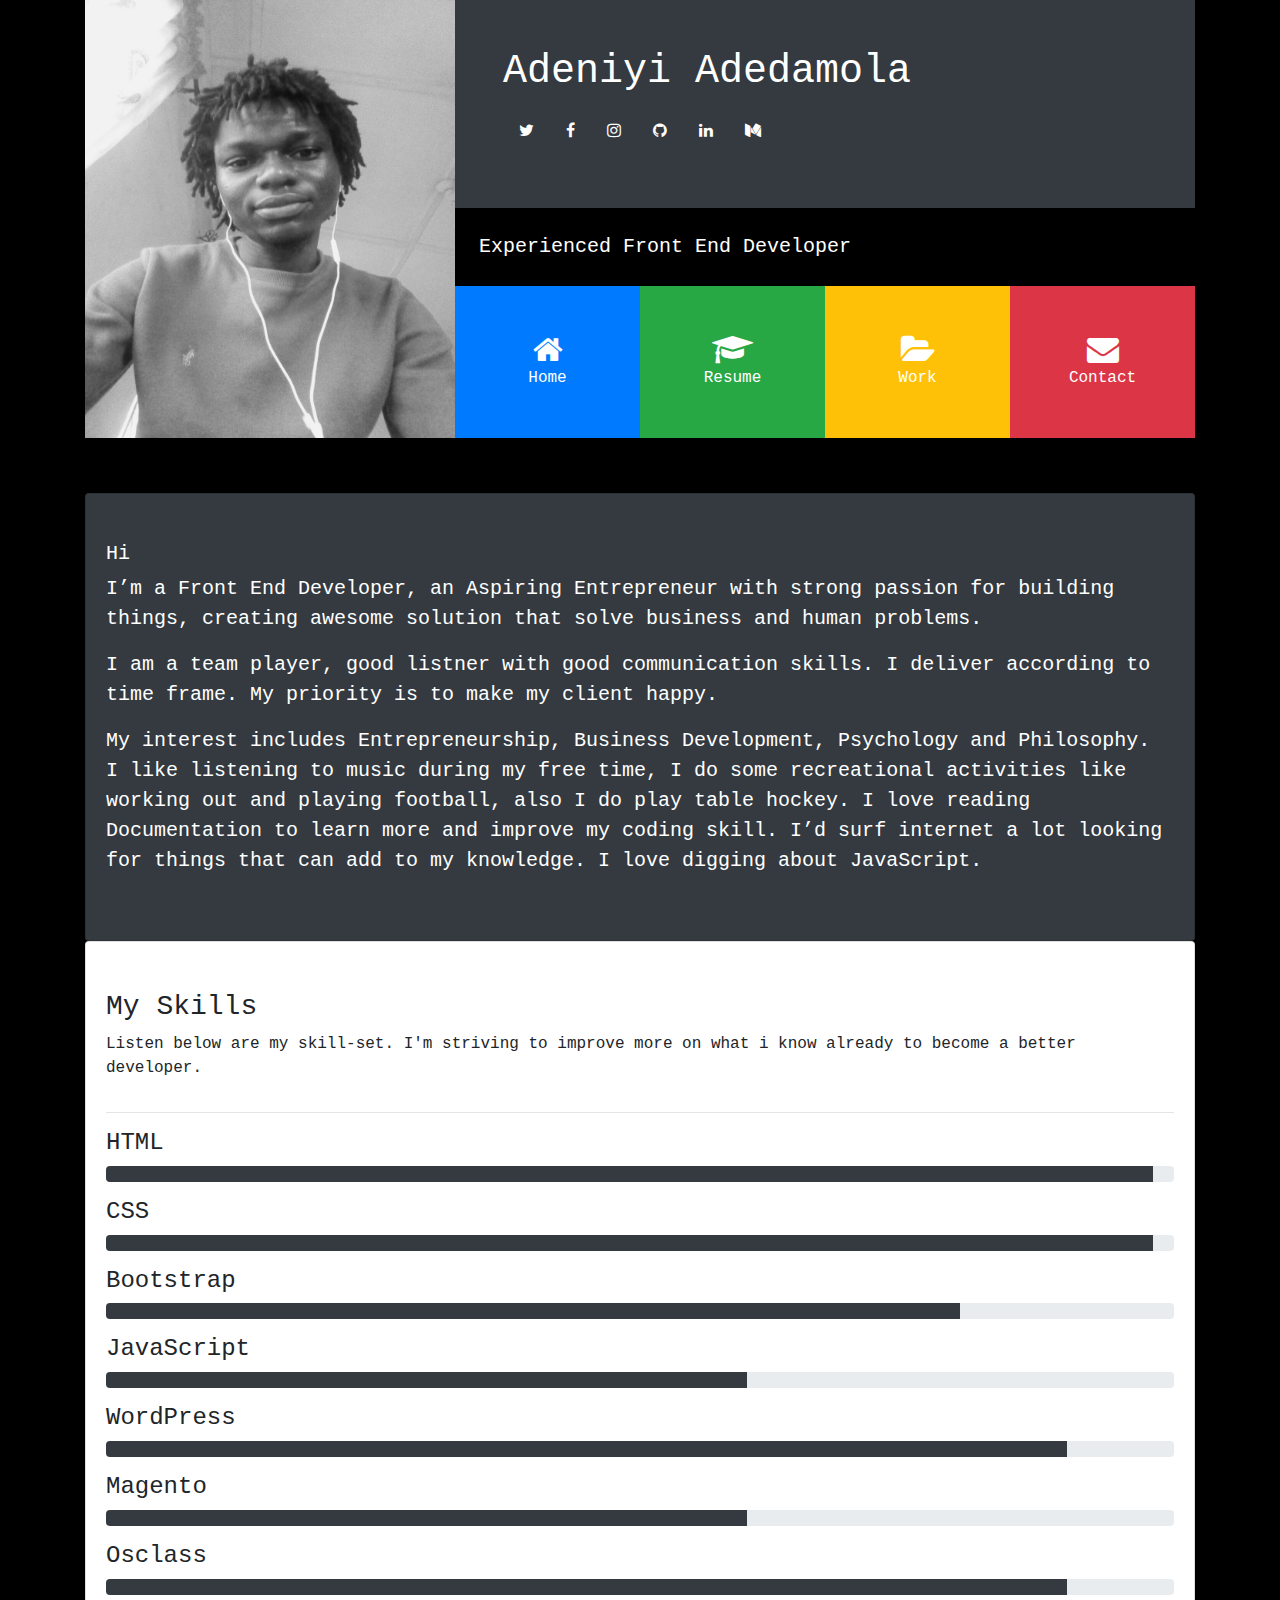
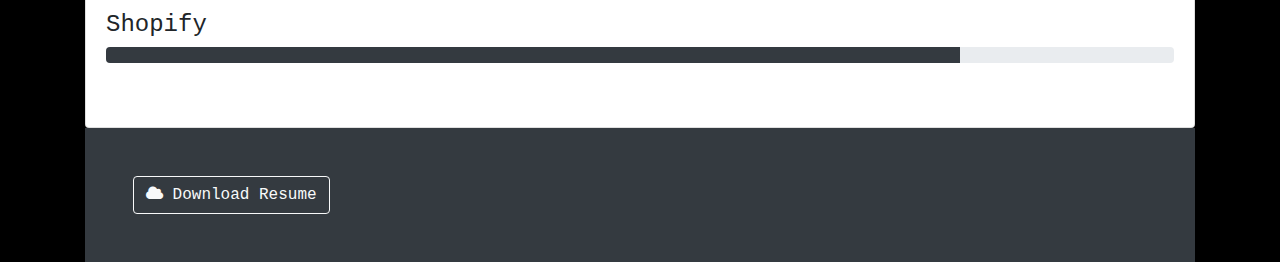
==== index.html @ c520bd43 "service worker" ====
<!DOCTYPE html>
<html class="no-js" lang="en">
<head>

  <!-- Basic Page Needs
  –––––––––––––––––––––––––––––––––––––––––––––––––– -->
  <meta charset="utf-8">
  <title>I am Adeniyi Adedamola</title>
  <meta name="description" content="">
  <meta name="author" content="">

  <!-- Mobile Specific Metas
  –––––––––––––––––––––––––––––––––––––––––––––––––– -->
  <meta http-equiv="x-ua-compatible" content="ie=edge">
	<meta name="viewport" content="width=device-width, initial-scale=1.0" />

  <!-- CSS
  –––––––––––––––––––––––––––––––––––––––––––––––––– -->
  <link rel="stylesheet" href="css/bootstrap.min.css">
  <link rel="stylesheet" href="css/font-awesome.min.css">
  <link rel="stylesheet" href="style.css">

  <!-- favicon
  –––––––––––––––––––––––––––––––––––––––––––––––––– -->
  <link rel="shortcut icon" href="images/fav.ico" type="image/x-icon">




</head>
<body id="container">
  <div class="container">
    <header id="main-header">
      <div class="row no-gutters">
        <div class="col-lg-4 col-md-5">
          <img src="images/niyi.jpg" alt="Photo">
        </div>
        <div class="col-lg-8 col-md-7">
          <div class="d-flex flex-column">
            <div class="p-5 bg-dark text-white">
              <h1>Adeniyi Adedamola</h1>
              <div class="name d-flex flex-row align-items-center">
                <div class="p-3"><a href="https://twitter.com/Trap_Introvert"><i class="fa fa-twitter"></i></a></div>
                <div class="p-3"><a href="https://www.facebook.com/adedamola.m.adeniyi"><i class="fa fa-facebook"></i></a></div>
                <div class="p-3"><a href="https://instagram.com/trapintrovert"><i class="fa fa-instagram"></i></a></div>
                <div class="p-3"><a href="https://github.com/Trapintrovert"><i class="fa fa-github"></i></a></div>
                <div class="p-3"><a href="https://www.linkedin.com/in/adedamola-adeniyi-aa73b7106/"><i class="fa fa-linkedin"></i></a></div>
                <div class="p-3"><a href="https://medium.com/@adedamolaadeniyi/"><i class="fa fa-medium"></i></a></div>
              </div>
            </div>

            <div class="p-4 bg-black lead">
              Experienced Front End Developer
            </div>

            <div>
              <div class="d-flex flex-row text-white align-items-stretch text-center">
                <div class="port-item p-3 bg-primary" data-toggle="collapse" data-target="#home">
                  <i class="fa fa-home d-block"></i> Home
                </div>
                <div class="port-item p-3 bg-success" data-toggle="collapse" data-target="#resume">
                  <i class="fa fa-graduation-cap d-block"></i> Resume
                </div>
                <div class="port-item p-3 bg-warning" data-toggle="collapse" data-target="#work">
                  <i class="fa fa-folder-open d-block"></i> Work
                </div>
                <div class="port-item p-3 bg-danger" data-toggle="collapse" data-target="#contact">
                  <i class="fa fa-envelope d-block"></i>Contact
                </div>
              </div>
            </div>
          </div>
        </div>
      </div>
    </header>

    <!-- HOME -->
    <div id="home" class="collapse show">
      <div class="card card-body bg-dark text-white py-5">
        <h2 class="lead">Hi</h2>
        <p class="lead">I’m a Front End Developer, an Aspiring Entrepreneur with strong passion for building things, creating awesome solution that solve business and human problems. </p>
        <p class="lead">I am a team player, good listner with good communication skills. I deliver according to time frame. My priority is to make my client happy.</p>
        <p class="lead">My interest includes Entrepreneurship, Business Development, Psychology and Philosophy.  I like listening to music during my free time, I do some recreational activities like working out and playing football, also I do play table hockey. I love reading Documentation to learn more and improve my coding skill. I’d surf internet a lot looking for things that can add to my knowledge. I love digging about JavaScript. </p>
      </div>

      <div class="card card-body py-5">
        <h3>My Skills</h3>
        <p>Listen below are my skill-set. I'm striving to improve more on what i know already to become a better developer.</p>
        <hr>
        <h4>HTML</h4>
        <div class="progress mb-3">
          <div class="progress-bar bg-dark" style="width:98%"></div>
        </div>
        <h4>CSS</h4>
        <div class="progress mb-3">
          <div class="progress-bar bg-dark" style="width:98%"></div>
        </div>
        <h4>Bootstrap</h4>
        <div class="progress mb-3">
          <div class="progress-bar bg-dark" style="width:80%"></div>
        </div>
        <h4>JavaScript</h4>
        <div class="progress mb-3">
          <div class="progress-bar bg-dark" style="width:60%"></div>
        </div>
        <h4>WordPress</h4>
        <div class="progress mb-3">
          <div class="progress-bar bg-dark" style="width:90%"></div>
        </div>
        <h4>Magento</h4>
        <div class="progress mb-3">
          <div class="progress-bar bg-dark" style="width:60%"></div>
        </div>
        <h4>Osclass</h4>
        <div class="progress mb-3">
          <div class="progress-bar bg-dark" style="width:90%"></div>
        </div>
        <h4>Shopify</h4>
        <div class="progress mb-3">
          <div class="progress-bar bg-dark" style="width:80%"></div>
        </div>
      </div>
    </div>

    <!-- RESUME -->
    <div id="resume" class="collapse">
      <div class="card card-body bg-dark text-white py-5">
        <h2>My Resume</h2>
      </div>
      <div class="card card-body py-5">
        <h3>Where have i worked?</h3>
        <p>In order to gain expirence, i have work for...</p>
        <div class="card-deck">
          <div class="card">
            <div class="card-body">
              <h4 class="card-title">Bluespectra Limited</h4>
              <p class="card-text">A digital firm that provide digital solution for businesses. Activities includes Digital Marketing, Web Development, Digital Business Management and Consultancy.</p>
              <p class="p-2 mb-3 bg-dark text-white">
                Position: Front End Developer
              </p>
              <p class="p-2 mb-3 bg-dark text-white">
                Location: Abeokuta, Ogun State.
              </p>
            </div>
            <div class="card-footer">
              <h6 class="text-muted">
                Dates: 2018 - 2019
              </h6>
            </div>
          </div>
        </div>
      </div>
    </div>

    <!-- WORK -->
    <div id="work" class="collapse">
      <div class="card card-body bg-dark text-white py-5">
        <h3>My Porfolio</h3>
      </div>
      <div class="card card-body py-5">
        <h3>What have i built?</h3>
        <p>Below are some of my work.</p>
        <div class="row pt-3">
          <div class="col-md-3">
            <div class="card">
              <div class="card-body">
                <img src="images/newsflagship.png" alt="Newsflagship Logo" class="img-fluid">
                <p class="card-text">A news website that delivers news update within and outside Nigeria.</p>
              </div>
              <div class="card-footer bg-dark">
                <a href="https://newsflagship.com" class="btn btn-outline-light btn-block"> View</a>
              </div>
            </div>
          </div>
          <div class="col-md-3">
            <div class="card">
              <div class="card-body">
                <img src="images/triangle.png" alt="Triangle Logo" class="img-fluid">
                <p class="card-text">Landing Page for Triangle Africa: a community for creatives.</p>
              </div>
              <div class="card-footer bg-dark">
                <a href="https://www.triangle.africa" class="btn btn-outline-light btn-block"> View</a>
              </div>
            </div>
          </div>
          <div class="col-md-3">
            <div class="card">
              <div class="card-body">
                <img src="images/Myexcapedes.jpg" alt="Myexcapedes Logo" class="img-fluid">
                <p class="card-text">Landing page for Myexcapedes: a platform for live experience for tourist.</p>
              </div>
              <div class="card-footer bg-dark">
                <a href="https://trapintrovert.github.io/Myexcapedes/" class="btn btn-outline-light btn-block"> View</a>
              </div>
            </div>
          </div>
          <div class="col-md-3">
            <div class="card">
              <div class="card-body">
                <img src="images/archtech-logo.png" alt="Newsflagship Logo" class="img-fluid">
                <p class="card-text">A website for construction professional training and consultancy.</p>
              </div>
              <div class="card-footer bg-dark">
                <a href="https://archtechgroupnigeria.com/" class="btn btn-outline-light btn-block"> View</a>
              </div>
            </div>
          </div>
        </div>
        <div class="row pt-3">
          <div class="col">
            <a href="https://github.com/Trapintrovert" class="btn btn-outline-light btn-block bg-dark text-white"> View more project</a>
          </div>
        </div>
      </div>

    </div>

    <!-- CONTACT -->
    <div id="contact" class="collapse">
      <div class="card card-body bg-dark text-white py-5">
        <h2>Contact</h2>
          <div class="p-3">
            <i class="fa fa-phone mr-3"></i> (234) 08132174056
          </div>
          <div class="pl-3">
            <i class="fa fa-envelope mr-2"></i> inboxadeniyi@gmail.com
          </div>
      </div>

      <div class="card card-body py-5">
        <h3>Get in touch</h3>
        <p>I will respond to your email as soon as possible. Wink!</p>
        <form action="https://formspree.io/inboxadeniyi@gmail.com" method="POST">
          <input type="hidden" name="_subject" value="Contact Form">
          <input type="hidden" name="_next" value="portfolio/thankyou.html" >
          <div class="form-group">
            <div class="input-group input-group-lg">
              <span class="input-group-addon bg-dark text-white">
                <i class="fa fa-user p-3"></i>
              </span>
              <input type="text" class="form-control bg-dark text-white" id="name" name="name" placeholder="Name">
              <div class="invalid-feedback">
                Maka why nah. Enter between 2 to 20 characters.
              </div>
            </div>
          </div>
          <div class="form-group">
            <div class="input-group input-group-lg">
              <span class="input-group-addon bg-dark text-white">
                <i class="fa fa-envelope p-3"></i>
              </span>
              <input type="email" class="form-control bg-dark text-white" id="email" name="_replyto" placeholder="Email">
              <div class="invalid-feedback">
                Abeg enter a valid email address.
              </div>
            </div>
          </div>
          <div class="form-group">
            <div class="input-group input-group-lg">
              <span class="input-group-addon bg-dark text-white">
                <i class="fa fa-pencil p-3"></i>
              </span>
              <textarea class="form-control bg-dark text-white" rows="5" id="message" name="message" placeholder="Message"></textarea>
              <div class="invalid-feedback">
                Abah! Write something nah.
              </div>
            </div>
          </div>
          <input type="submit" value="Send" class="btn btn-dark btn-block btn-lg">
        </form>
      </div>
    </div>

    <!-- FOOTER -->
    <footer id="main-footer" class="p-5 bg-dark text-white">
      <div class="row">
        <div class="col-md-6">
          <a href="images/resume.pdf" class="btn btn-outline-light"><i class="fa fa-cloud"></i> Download Resume</a>
        </div>
      </div>
    </footer>
  </div>

   <script src="jquery/jquery-2.1.4.min.js"></script>
   <script src="jquery/popper.min.js"></script>
   <script src="js/bootstrap.min.js"></script>
   <script src="js/validation.js"></script>
    <script>
      $('.port-item').click(function(){
        $('.collapse').collapse('hide');
      });
    </script>
    <script>
    // Check that service workers are registered
    if ('serviceWorker' in navigator) {
      // Use the window load event to keep the page load performant
      window.addEventListener('load', () => {
        navigator.serviceWorker.register('portfolio/sw.js');
      });
    }
    </script>
</body>
</html>
---- style.css ----
/*
  Project: Triangle Africa Landing Page
  Author: Trap Introvert
  github: https://github.com/Trapintrovert

 */

 /* HOME PAGE STYLE */

 @media (max-width:360px) {
   .port-item{
     width: 25% !important;
   }
  header .d-flex{
     font-size: 12px;
   }
   #main-header img{
     width: 100%;
     height: 100% !important;
   }
 }

@media (max-width:320px) {
  .name .fa{
    margin-left: -7px !important;
  }
  #main-header img{
    width: 100%;
    height: 100%;
  }
}

@media (max-width:575px) {
  #main-header img{
    width: 100%;
    height: 100%;
  }
}

/* Medium devices (tablets) */
@media (min-width:768px) {
  #main-header img{
    width: 100%;
    height: 100%;
  }
  #thanks img{
    height: 320px;
    width: 60%;
    margin-left: 20%;
    border-radius: 20px;
  }

}


/* Large devices (desktops) */
@media (min-width:992px) {
  #main-header img{
    width: 100%;
    height: 88.8%;
  }
}

@media (min-width:1000px) {
  #main-header img{
    width: 100%;
    height: 90.6%;
  }
}

/* Extra large devices (large desktops) */
@media (min-width:1200px) {
  .port-item{
    padding: 3em !important;
  }
  #main-header img{
    width: 100%;
    height: 88.8%;
  }
  #thanks img{
    height: 320px;
    width: 60%;
    margin-left: 20%;
    border-radius: 20px;
  }

}

body{
  font-family: 'Roboto Mono', monospace;
  background: #000;
}

.bg-black {
  background: #000;
  color: #fff;
}

.port-item{
  width: 30%;
}

.port-item .fa{
  font-size: 2em;

}

#main-header a {
  color: #fff;
}


.port-item:hover{
  opacity: 0.8;
  cursor: pointer;
}

#thanks img{
  border-radius: 20px;
}

#thanks .btn-outline-light{
  margin-left: 36%;
  width: 30%;
}
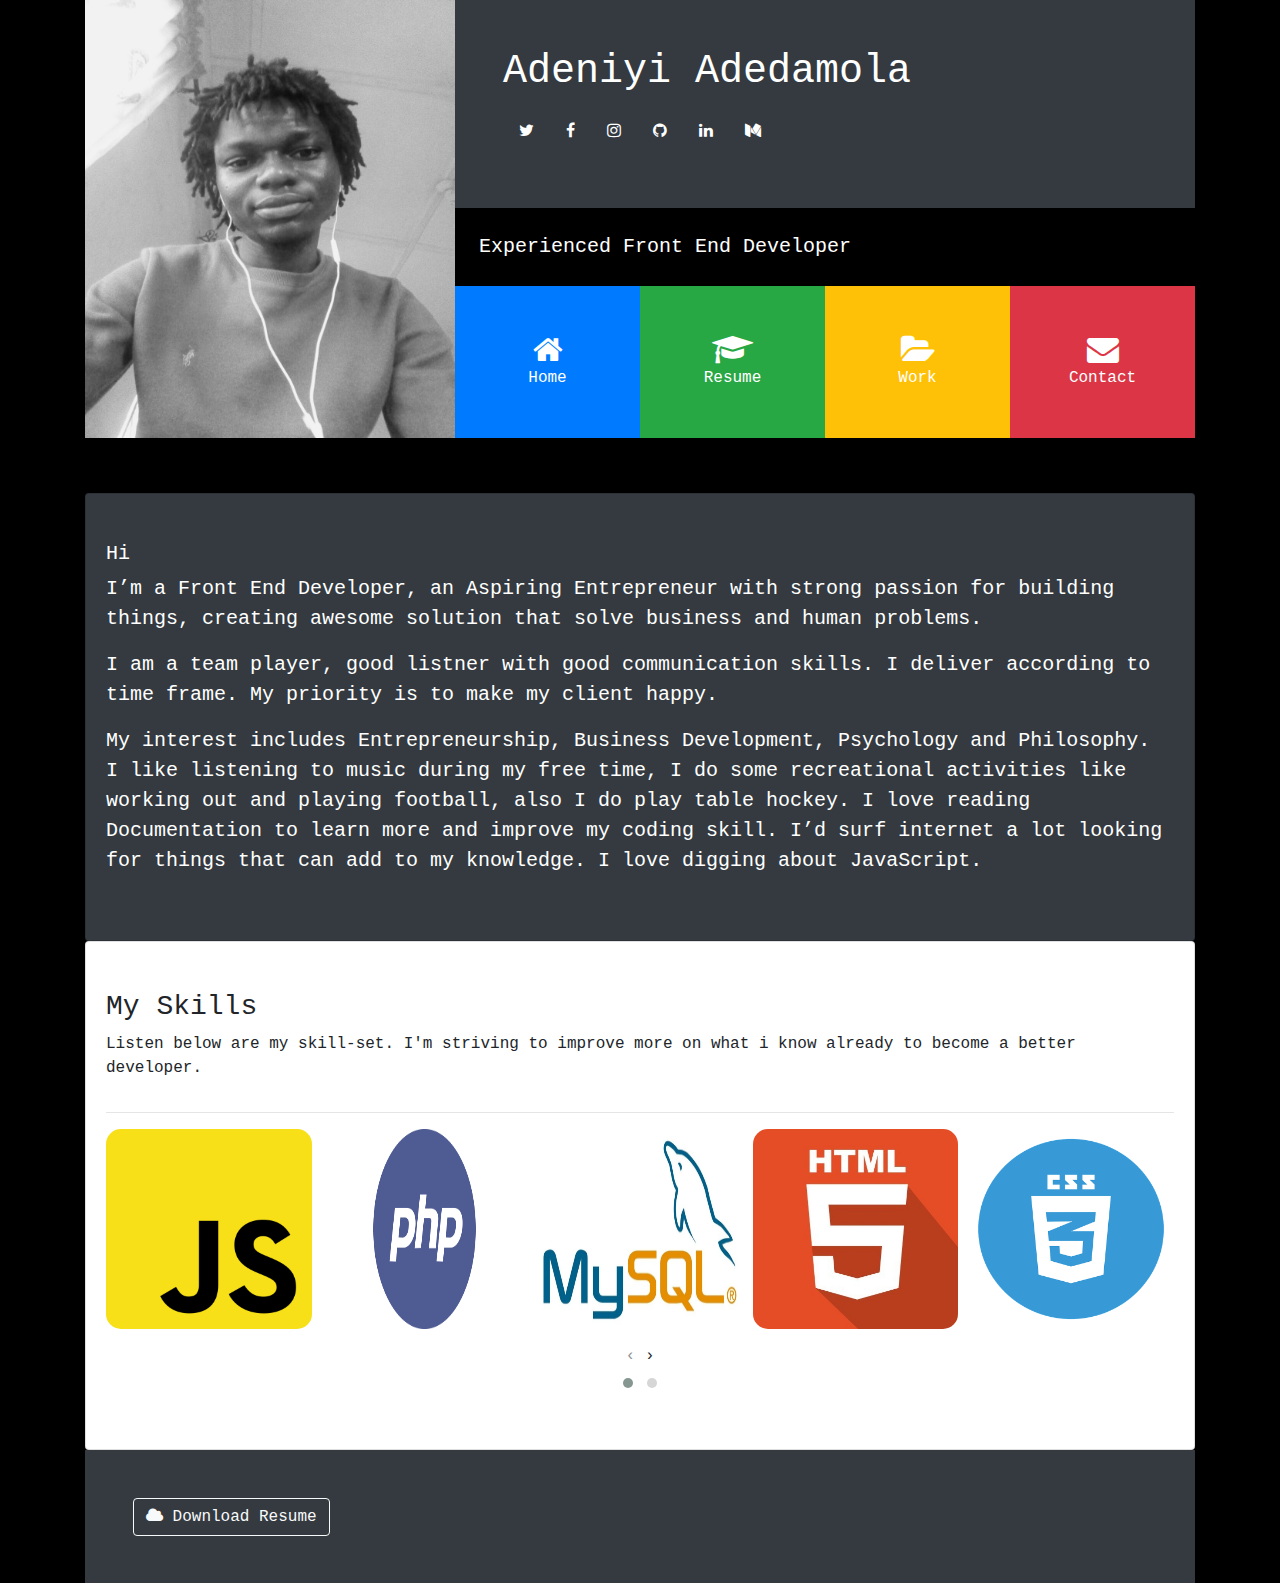
==== commit f6df310d: "modifications" ====
--- a/index.html
+++ b/index.html
@@ -16,6 +16,8 @@
 
   <!-- CSS
   –––––––––––––––––––––––––––––––––––––––––––––––––– -->
+  <link rel="stylesheet" href="css/owl.carousel.min.css">
+  <link rel="stylesheet" href="css/owl.theme.default.min.css">
   <link rel="stylesheet" href="css/bootstrap.min.css">
   <link rel="stylesheet" href="css/font-awesome.min.css">
   <link rel="stylesheet" href="style.css">
@@ -75,52 +77,103 @@
     </header>
 
     <!-- HOME -->
-    <div id="home" class="collapse show">
-      <div class="card card-body bg-dark text-white py-5">
-        <h2 class="lead">Hi</h2>
-        <p class="lead">I’m a Front End Developer, an Aspiring Entrepreneur with strong passion for building things, creating awesome solution that solve business and human problems. </p>
-        <p class="lead">I am a team player, good listner with good communication skills. I deliver according to time frame. My priority is to make my client happy.</p>
-        <p class="lead">My interest includes Entrepreneurship, Business Development, Psychology and Philosophy.  I like listening to music during my free time, I do some recreational activities like working out and playing football, also I do play table hockey. I love reading Documentation to learn more and improve my coding skill. I’d surf internet a lot looking for things that can add to my knowledge. I love digging about JavaScript. </p>
-      </div>
-
-      <div class="card card-body py-5">
-        <h3>My Skills</h3>
-        <p>Listen below are my skill-set. I'm striving to improve more on what i know already to become a better developer.</p>
-        <hr>
-        <h4>HTML</h4>
-        <div class="progress mb-3">
-          <div class="progress-bar bg-dark" style="width:98%"></div>
-        </div>
-        <h4>CSS</h4>
-        <div class="progress mb-3">
-          <div class="progress-bar bg-dark" style="width:98%"></div>
-        </div>
-        <h4>Bootstrap</h4>
-        <div class="progress mb-3">
-          <div class="progress-bar bg-dark" style="width:80%"></div>
-        </div>
-        <h4>JavaScript</h4>
-        <div class="progress mb-3">
-          <div class="progress-bar bg-dark" style="width:60%"></div>
-        </div>
-        <h4>WordPress</h4>
-        <div class="progress mb-3">
-          <div class="progress-bar bg-dark" style="width:90%"></div>
-        </div>
-        <h4>Magento</h4>
-        <div class="progress mb-3">
-          <div class="progress-bar bg-dark" style="width:60%"></div>
-        </div>
-        <h4>Osclass</h4>
-        <div class="progress mb-3">
-          <div class="progress-bar bg-dark" style="width:90%"></div>
-        </div>
-        <h4>Shopify</h4>
-        <div class="progress mb-3">
-          <div class="progress-bar bg-dark" style="width:80%"></div>
-        </div>
-      </div>
-    </div>
+
+        <div id="home" class="collapse show">
+          <div class="card card-body bg-dark text-white py-5">
+            <h2 class="lead">Hi</h2>
+            <p class="lead">I’m a Front End Developer, an Aspiring Entrepreneur with strong passion for building things, creating awesome solution that solve business and human problems. </p>
+            <p class="lead">I am a team player, good listner with good communication skills. I deliver according to time frame. My priority is to make my client happy.</p>
+            <p class="lead">My interest includes Entrepreneurship, Business Development, Psychology and Philosophy.  I like listening to music during my free time, I do some recreational activities like working out and playing football, also I do play table hockey. I love reading Documentation to learn more and improve my coding skill. I’d surf internet a lot looking for things that can add to my knowledge. I love digging about JavaScript. </p>
+          </div>
+
+          <div class="card card-body py-5">
+            <h3>My Skills</h3>
+            <p>Listen below are my skill-set. I'm striving to improve more on what i know already to become a better developer.</p>
+            <hr>
+            <div class="owl-carousel owl-theme">
+              <div class="item">
+                <div class="card inner-card">
+                  <img src="images/js.png" alt="JavaScript Logo" class="img-fluid">
+                  <div class="card-img-overlay">
+                    <p class="text-white">Frameworks: Jquery</p>
+                  </div>
+                </div>
+              </div>
+              <div class="item">
+                <div class="card inner-card">
+                  <img src="images/php.png" alt="Php Logo" class="img-fluid">
+                  <div class="card-img-overlay">
+                    <p class="text-white pt-5">I'm new to PHP. Looking forward to start using Frameworks like Laravel.</p>
+                  </div>
+                </div>
+              </div>
+              <div class="item">
+                <div class="card inner-card">
+                  <img src="images/mysql.jpg" alt="Mysql Logo" class="img-fluid">
+                  <div class="card-img-overlay">
+                    <p class="text-white pt-5">At Meddle level with Mysql</p>
+                  </div>
+                </div>
+              </div>
+              <div class="item">
+                <div class="card inner-card">
+                  <img src="images/html.jpg" alt="html Logo" class="img-fluid">
+                  <div class="card-img-overlay">
+                    <p class="text-white pt-5">100% proficient with HTML</p>
+                  </div>
+                </div>
+              </div>
+              <div class="item">
+                <div class="card inner-card">
+                  <img src="images/css.png" alt="CSS Logo" class="img-fluid">
+                  <div class="card-img-overlay">
+                    <p class="text-white pt-5">100% proficient with CSS</p>
+                  </div>
+                </div>
+              </div>
+              <div class="item">
+                <div class="card inner-card">
+                  <img src="images/bootstrap.jpg" alt="Bootstrap Logo" class="img-fluid">
+                  <div class="card-img-overlay">
+                    <p class="text-white pt-5">100% proficient with Bootstrap</p>
+                  </div>
+                </div>
+              </div>
+              <div class="item">
+                <div class="card inner-card">
+                  <img src="images/Wordpress.jpg" alt="WordPress Logo" class="img-fluid">
+                  <div class="card-img-overlay">
+                    <p class="text-white pt-5">100% proficient with Wordpress</p>
+                  </div>
+                </div>
+              </div>
+              <div class="item">
+                <div class="card inner-card">
+                  <img src="images/magento.jpg" alt="Magento Logo" class="img-fluid">
+                  <div class="card-img-overlay">
+                    <p class="text-white pt-5">100% proficient with Magento</p>
+                  </div>
+                </div>
+              </div>
+              <div class="item">
+                <div class="card inner-card">
+                  <img src="images/shopify.jpg" alt="Shopify Logo" class="img-fluid">
+                  <div class="card-img-overlay">
+                    <p class="text-white pt-5">100% proficient with Shopify</p>
+                  </div>
+                </div>
+              </div>
+              <div class="item">
+                <div class="card inner-card">
+                  <img src="images/osclass.png" alt="Osclass Logo" class="img-fluid">
+                  <div class="card-img-overlay">
+                    <p class="text-white pt-5">100% proficient with Osclass</p>
+                  </div>
+                </div>
+              </div>
+          </div>
+        </div>
+      </div>
 
     <!-- RESUME -->
     <div id="resume" class="collapse">
@@ -175,7 +228,7 @@
           <div class="col-md-3">
             <div class="card">
               <div class="card-body">
-                <img src="images/triangle.png" alt="Triangle Logo" class="img-fluid">
+                <img src="images\triangle.png" alt="Triangle Logo" class="img-fluid">
                 <p class="card-text">Landing Page for Triangle Africa: a community for creatives.</p>
               </div>
               <div class="card-footer bg-dark">
@@ -260,10 +313,7 @@
               <span class="input-group-addon bg-dark text-white">
                 <i class="fa fa-pencil p-3"></i>
               </span>
-              <textarea class="form-control bg-dark text-white" rows="5" id="message" name="message" placeholder="Message"></textarea>
-              <div class="invalid-feedback">
-                Abah! Write something nah.
-              </div>
+              <textarea class="form-control bg-dark text-white" rows="5" id="message" name="message" placeholder="Message" required></textarea>
             </div>
           </div>
           <input type="submit" value="Send" class="btn btn-dark btn-block btn-lg">
@@ -271,18 +321,19 @@
       </div>
     </div>
 
-    <!-- FOOTER -->
-    <footer id="main-footer" class="p-5 bg-dark text-white">
-      <div class="row">
-        <div class="col-md-6">
-          <a href="images/resume.pdf" class="btn btn-outline-light"><i class="fa fa-cloud"></i> Download Resume</a>
-        </div>
-      </div>
-    </footer>
-  </div>
+
+  <!-- FOOTER -->
+  <footer id="main-footer" class="p-5 bg-dark text-white">
+    <div class="row">
+      <div class="col-md-6">
+        <a href="images/resume.pdf" class="btn btn-outline-light"><i class="fa fa-cloud"></i> Download Resume</a>
+      </div>
+    </div>
+  </footer>
 
    <script src="jquery/jquery-2.1.4.min.js"></script>
    <script src="jquery/popper.min.js"></script>
+   <script src="js/owl.carousel.min.js"></script>
    <script src="js/bootstrap.min.js"></script>
    <script src="js/validation.js"></script>
     <script>
@@ -295,9 +346,33 @@
     if ('serviceWorker' in navigator) {
       // Use the window load event to keep the page load performant
       window.addEventListener('load', () => {
-        navigator.serviceWorker.register('portfolio/sw.js');
+        navigator.serviceWorker.register('/sw.js');
       });
     }
     </script>
+    <script>
+      $(document).ready(function(){
+        $(".owl-carousel").owlCarousel({
+          loop:true,
+          margin:10,
+          responsiveClass:true,
+          responsive:{
+              0:{
+                  items:1,
+                  nav:true
+              },
+              600:{
+                  items:3,
+                  nav:false
+              },
+              1000:{
+                  items:5,
+                  nav:true,
+                  loop:false
+              }
+          }
+        });
+      });
+    </script>
 </body>
 </html>
--- a/style.css
+++ b/style.css
@@ -1,5 +1,4 @@
 /*
-  Project: Triangle Africa Landing Page
   Author: Trap Introvert
   github: https://github.com/Trapintrovert
 
@@ -123,3 +122,29 @@
   margin-left: 36%;
   width: 30%;
 }
+
+#home img{
+  width: 300px;
+  height: 200px;
+  border-radius: 15px;
+}
+
+#home .inner-card{
+  border: 0px;
+}
+
+#home .card-img-overlay {
+  position: absolute;
+  top: 0;
+  bottom: 0;
+  left: 0;
+  right: 0;
+  transition: .9s ease;
+  opacity:0;
+ border-radius: 8px;
+}
+#home .inner-card:hover .card-img-overlay{
+ opacity: 0.7;
+ background-color: #000;
+ color: #ffffff;
+}
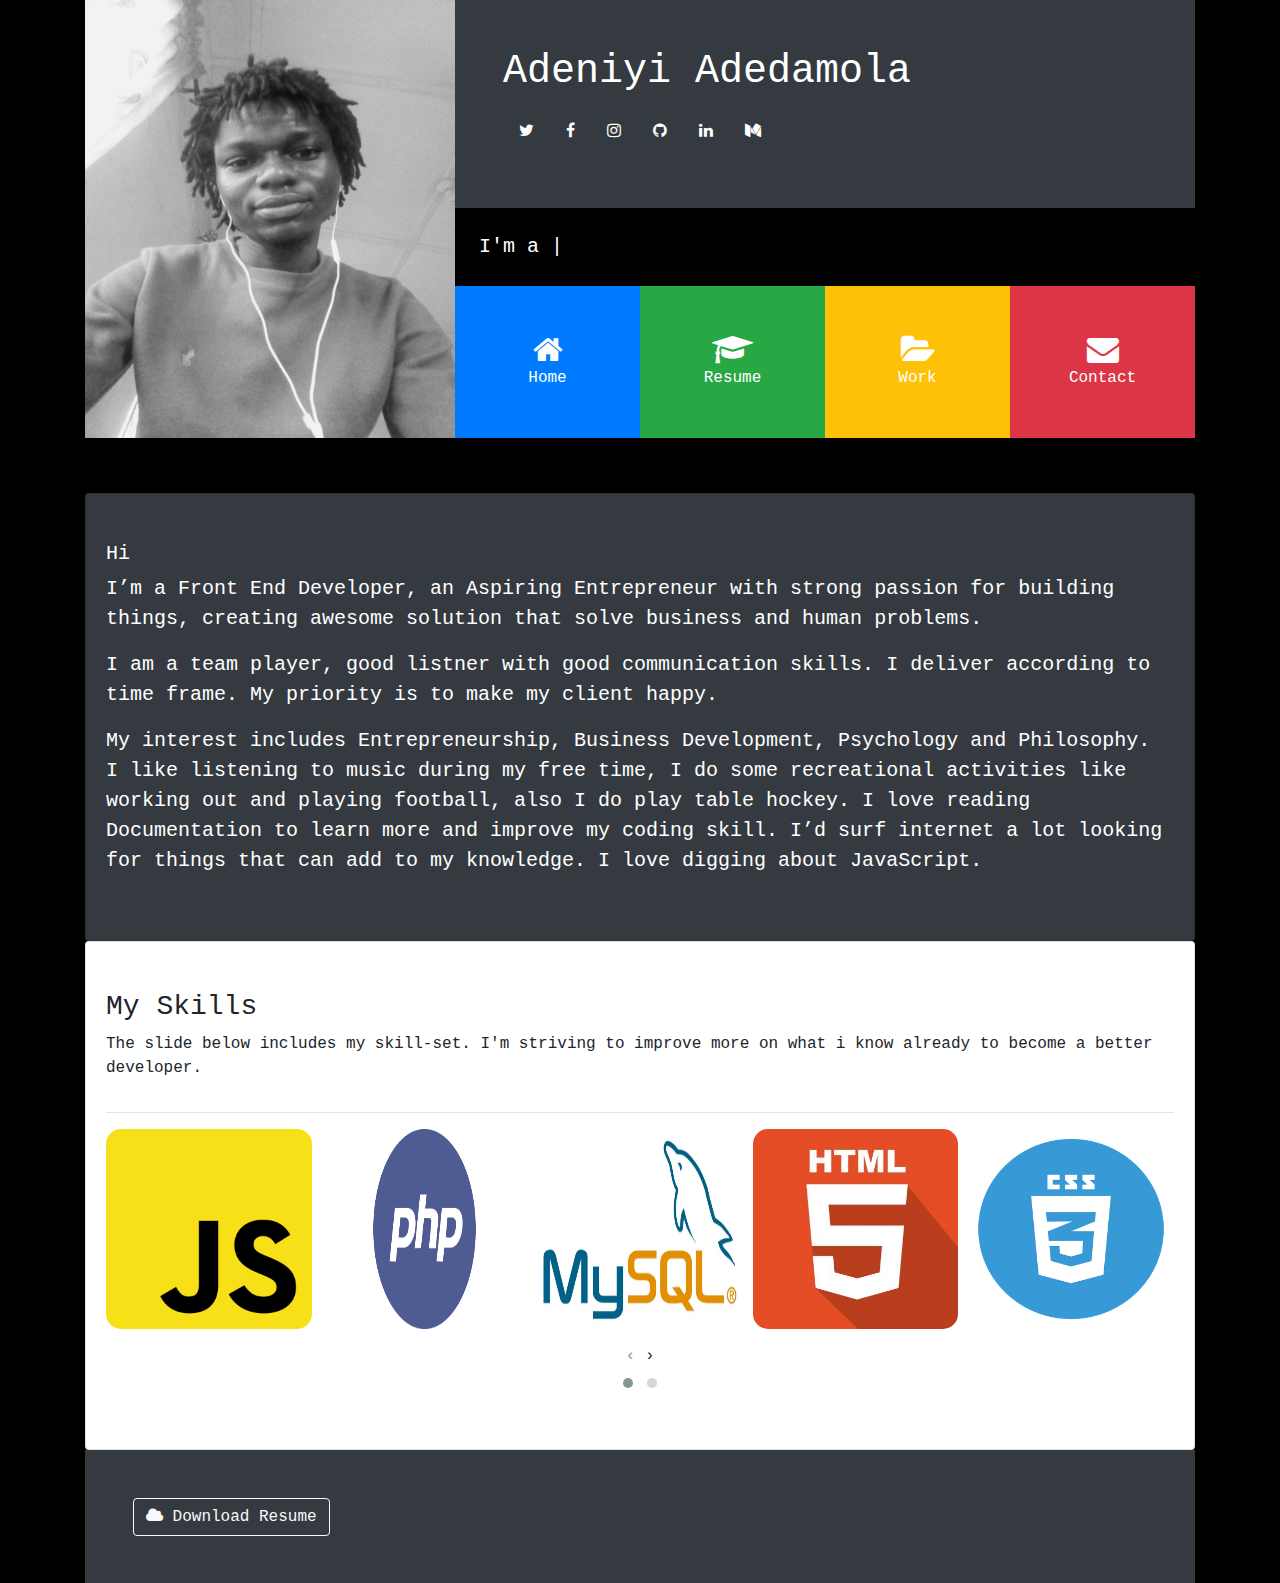
==== commit 175daf9c: "typedJs implementation" ====
--- a/index.html
+++ b/index.html
@@ -18,6 +18,7 @@
   –––––––––––––––––––––––––––––––––––––––––––––––––– -->
   <link rel="stylesheet" href="css/owl.carousel.min.css">
   <link rel="stylesheet" href="css/owl.theme.default.min.css">
+  <script src="https://cdn.jsdelivr.net/npm/typed.js@2.0.9"></script>
   <link rel="stylesheet" href="css/bootstrap.min.css">
   <link rel="stylesheet" href="css/font-awesome.min.css">
   <link rel="stylesheet" href="style.css">
@@ -52,7 +53,7 @@
             </div>
 
             <div class="p-4 bg-black lead">
-              Experienced Front End Developer
+              I'm a <span class="typed"></span>
             </div>
 
             <div>
@@ -88,14 +89,14 @@
 
           <div class="card card-body py-5">
             <h3>My Skills</h3>
-            <p>Listen below are my skill-set. I'm striving to improve more on what i know already to become a better developer.</p>
+            <p>The slide below includes my skill-set. I'm striving to improve more on what i know already to become a better developer.</p>
             <hr>
             <div class="owl-carousel owl-theme">
               <div class="item">
                 <div class="card inner-card">
                   <img src="images/js.png" alt="JavaScript Logo" class="img-fluid">
                   <div class="card-img-overlay">
-                    <p class="text-white">Frameworks: Jquery</p>
+                    <p class="text-white pt-5">Frameworks: Jquery and learning ReactJs at the moment</p>
                   </div>
                 </div>
               </div>
@@ -103,7 +104,7 @@
                 <div class="card inner-card">
                   <img src="images/php.png" alt="Php Logo" class="img-fluid">
                   <div class="card-img-overlay">
-                    <p class="text-white pt-5">I'm new to PHP. Looking forward to start using Frameworks like Laravel.</p>
+                    <p class="text-white pt-2">Currently learning Php and looking forward to get started with Frameworks like Laravel.</p>
                   </div>
                 </div>
               </div>
@@ -111,7 +112,7 @@
                 <div class="card inner-card">
                   <img src="images/mysql.jpg" alt="Mysql Logo" class="img-fluid">
                   <div class="card-img-overlay">
-                    <p class="text-white pt-5">At Meddle level with Mysql</p>
+                    <p class="text-white pt-5">At Middle level with Mysql</p>
                   </div>
                 </div>
               </div>
@@ -273,7 +274,7 @@
       <div class="card card-body bg-dark text-white py-5">
         <h2>Contact</h2>
           <div class="p-3">
-            <i class="fa fa-phone mr-3"></i> (234) 08132174056
+            <i class="fa fa-phone mr-3"></i> (+234) 8132174056
           </div>
           <div class="pl-3">
             <i class="fa fa-envelope mr-2"></i> inboxadeniyi@gmail.com
@@ -333,6 +334,7 @@
 
    <script src="jquery/jquery-2.1.4.min.js"></script>
    <script src="jquery/popper.min.js"></script>
+   <script src="js/typed.min.js"></script>
    <script src="js/owl.carousel.min.js"></script>
    <script src="js/bootstrap.min.js"></script>
    <script src="js/validation.js"></script>
@@ -372,7 +374,33 @@
               }
           }
         });
+
       });
+
+              var typed = new Typed(".typed",{
+            		strings: ["Front End Developer"],
+            		// typing speed
+            		typeSpeed: 50,
+
+                startDelay: 1000,
+            		// backspacing speed
+            		backSpeed: 70,
+            		// time before backspacing
+            		backDelay: 500,
+            		// loop
+            		loop: true,
+            		// false = infinite
+            		loopCount: 5,
+            		// show cursor
+            		showCursor: true,
+            		// character for cursor
+            		cursorChar: "|",
+            		// attribute to type (null == text)
+            		attr: null,
+            		// either html or text
+            		contentType: 'html'
+
+            	});
     </script>
 </body>
 </html>
